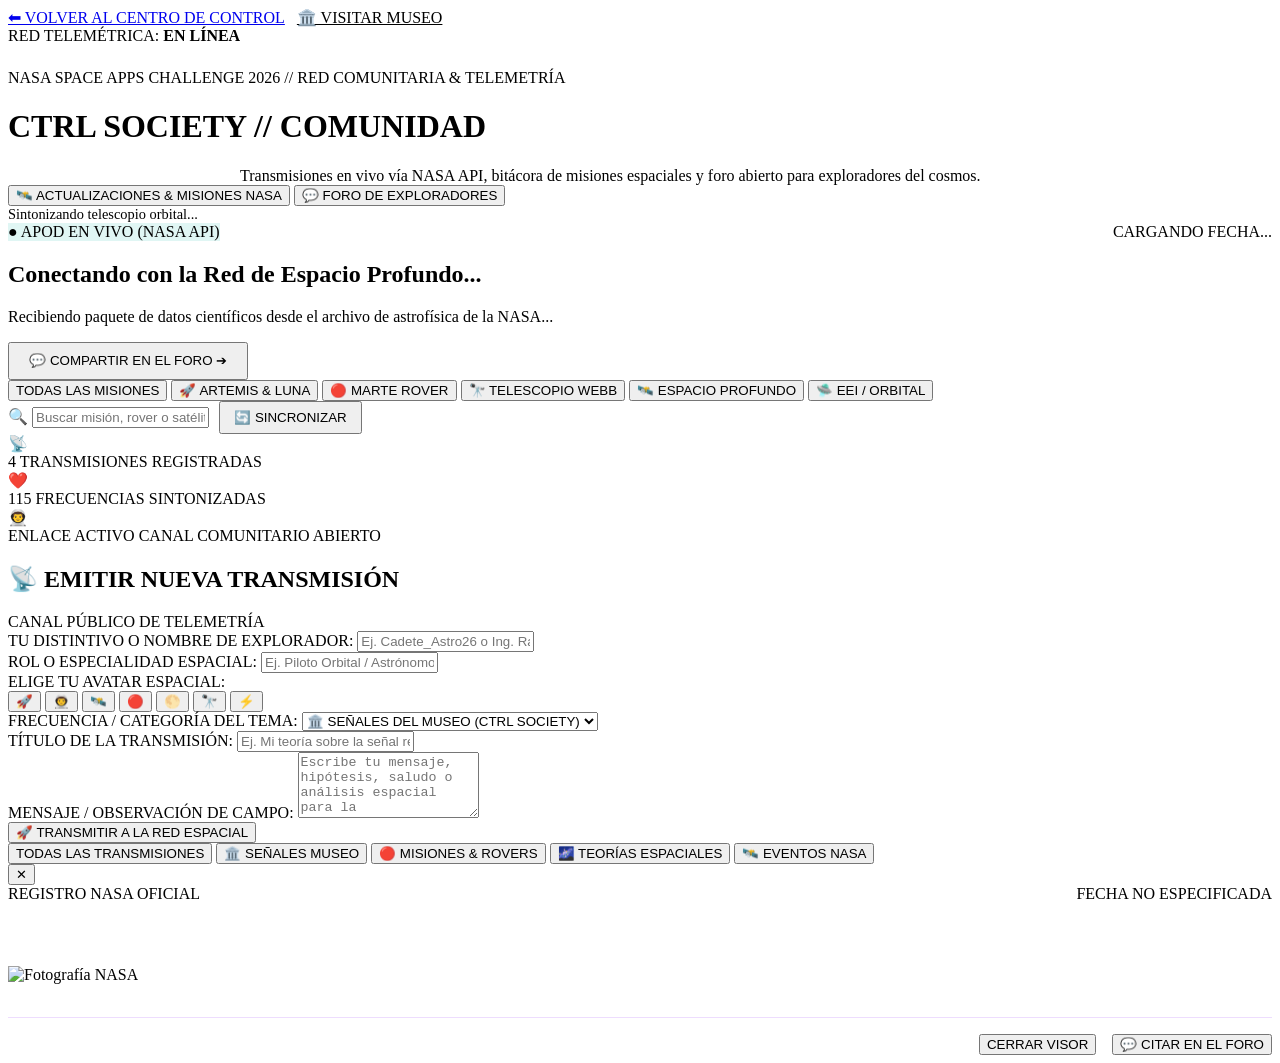
==== Html/comunidad.html @ 4af01898 "Restaurar identidad visual morado-naranja, carrusel lunar y seccion comunidad NASA" ====
<!DOCTYPE html>
<html lang="es">
<head>
  <meta charset="UTF-8" />
  <meta name="viewport" content="width=device-width, initial-scale=1.0" />
  <title>COMUNIDAD & TELEMETRÍA NASA | CTRL SOCIETY</title>
  <link rel="preconnect" href="https://fonts.googleapis.com" />
  <link rel="preconnect" href="https://fonts.gstatic.com" crossorigin />
  <link href="https://fonts.googleapis.com/css2?family=Orbitron:wght@600;800&family=Rajdhani:wght@500;600;700&display=swap" rel="stylesheet" />
  <link rel="stylesheet" href="../css/base.css" />
  <link rel="stylesheet" href="../css/comunidad.css" />
</head>
<body>
  <!-- FONDO ESPACIAL INTERACTIVO -->
  <div class="space-bg" aria-hidden="true">
    <div class="stars"></div>
    <div class="nebula-glow"></div>
  </div>

  <main class="screen">
    <!-- BARRA DE NAVEGACIÓN SUPERIOR -->
    <div class="sector-topbar" style="margin-bottom: 1.5rem;">
      <div style="display: flex; gap: 0.75rem; flex-wrap: wrap; align-items: center;">
        <a href="../index.html" class="btn-back">⬅ VOLVER AL CENTRO DE CONTROL</a>
        <a href="museo.html" class="btn-back" style="border-color: var(--purple-bright); color: var(--purple-bright);">🏛️ VISITAR MUSEO</a>
      </div>
      <div class="progress-pill compact" style="border-color: var(--status-ok);">
        <span class="live-dot"></span>
        <span style="color: var(--text-muted);">RED TELEMÉTRICA:</span>
        <strong style="color: var(--status-ok);">EN LÍNEA</strong>
      </div>
    </div>

    <!-- ENCABEZADO PRINCIPAL DE COMUNIDAD -->
    <header class="comunidad-header">
      <div class="hud-tag">NASA SPACE APPS CHALLENGE 2026 // RED COMUNITARIA & TELEMETRÍA</div>
      <h1><span class="title-orange">CTRL</span> <span class="title-purple">SOCIETY</span> // COMUNIDAD</h1>
      <p class="subtitle" style="max-width: 800px; margin: 0 auto;">
        Transmisiones en vivo vía NASA API, bitácora de misiones espaciales y foro abierto para exploradores del cosmos.
      </p>
    </header>

    <!-- SELECTOR DE PESTAÑAS (TABS) -->
    <nav class="comunidad-tabs" aria-label="Secciones de la comunidad">
      <button type="button" class="tab-control-btn active" data-target="nasa">
        <span>🛰️</span>
        <span>ACTUALIZACIONES & MISIONES NASA</span>
      </button>
      <button type="button" class="tab-control-btn" data-target="forum">
        <span>💬</span>
        <span>FORO DE EXPLORADORES</span>
      </button>
    </nav>

    <!-- =========================================================
         SECCIÓN 1: ACTUALIZACIONES Y MISIONES NASA (API LIVE)
         ========================================================= -->
    <section id="section-nasa" class="nasa-section" aria-label="Actualizaciones y Misiones NASA">
      <!-- APOD (FOTOGRAFÍA ASTRONÓMICA DEL DÍA) -->
      <article class="apod-hero-card" id="apod-card">
        <div class="apod-visual-wrap" id="apod-visual">
          <div style="color: var(--text-muted); font-size: 0.9rem;">Sintonizando telescopio orbital...</div>
        </div>
        <div class="apod-info-wrap">
          <div style="display: flex; justify-content: space-between; align-items: center; flex-wrap: wrap; gap: 0.5rem;">
            <span class="status-badge" id="apod-status-badge" style="background: rgba(46, 196, 182, 0.15); border: 1px solid var(--status-ok); color: var(--status-ok);">
              ● APOD EN VIVO (NASA API)
            </span>
            <span class="apod-date" id="apod-date">CARGANDO FECHA...</span>
          </div>

          <h2 class="apod-title" id="apod-title">Conectando con la Red de Espacio Profundo...</h2>
          <p class="apod-desc" id="apod-desc">
            Recibiendo paquete de datos científicos desde el archivo de astrofísica de la NASA...
          </p>

          <div class="apod-actions">
            <button type="button" class="btn-mission" id="btn-apod-share" style="width: auto; padding: 0.6rem 1.2rem;">
              <span>💬 COMPARTIR EN EL FORO</span>
              <span class="arrow">➔</span>
            </button>
          </div>
        </div>
      </article>

      <!-- BARRA DE FILTROS Y BÚSQUEDA DE MISIONES NASA -->
      <div class="mission-filters-bar">
        <div class="mission-categories" role="tablist" aria-label="Categorías de misiones">
          <button type="button" class="filter-chip active" data-category="all">TODAS LAS MISIONES</button>
          <button type="button" class="filter-chip" data-category="artemis">🚀 ARTEMIS & LUNA</button>
          <button type="button" class="filter-chip" data-category="marte">🔴 MARTE ROVER</button>
          <button type="button" class="filter-chip" data-category="jwst">🔭 TELESCOPIO WEBB</button>
          <button type="button" class="filter-chip" data-category="voyager">🛰️ ESPACIO PROFUNDO</button>
          <button type="button" class="filter-chip" data-category="iss">🛸 EEI / ORBITAL</button>
        </div>

        <div style="display: flex; gap: 0.6rem; align-items: center; flex-wrap: wrap;">
          <div class="search-box">
            <span>🔍</span>
            <input type="text" id="mission-search-input" placeholder="Buscar misión, rover o satélite..." />
          </div>
          <button type="button" id="btn-refresh-nasa" class="btn-back" style="padding: 0.45rem 0.85rem;" title="Sintonizar de nuevo con API de la NASA">
            🔄 SINCRONIZAR
          </button>
        </div>
      </div>

      <!-- GRID DE MISIONES NASA -->
      <div class="nasa-missions-grid" id="nasa-missions-grid">
        <!-- Renderizado dinámicamente vía comunidad.js -->
      </div>
    </section>

    <!-- =========================================================
         SECCIÓN 2: FORO DE EXPLORADORES (TRANSMISIONES)
         ========================================================= -->
    <section id="section-forum" class="forum-section hidden" aria-label="Foro de la Comunidad">
      <!-- FILA DE ESTADÍSTICAS HUD -->
      <div class="forum-stats-row">
        <div class="stat-box">
          <span class="stat-icon">📡</span>
          <div class="stat-meta">
            <span class="stat-number" id="stat-total-transmissions">4</span>
            <span class="stat-label">TRANSMISIONES REGISTRADAS</span>
          </div>
        </div>
        <div class="stat-box">
          <span class="stat-icon">❤️</span>
          <div class="stat-meta">
            <span class="stat-number" id="stat-total-tunes">115</span>
            <span class="stat-label">FRECUENCIAS SINTONIZADAS</span>
          </div>
        </div>
        <div class="stat-box">
          <span class="stat-icon">👨‍🚀</span>
          <div class="stat-meta">
            <span class="stat-number" style="color: var(--status-ok);">ENLACE ACTIVO</span>
            <span class="stat-label">CANAL COMUNITARIO ABIERTO</span>
          </div>
        </div>
      </div>

      <!-- PANEL DE NUEVA TRANSMISIÓN (PUBLICAR MENSAJE) -->
      <section class="new-post-panel" id="new-post-panel">
        <div class="panel-header">
          <h2><span>📡</span> EMITIR NUEVA TRANSMISIÓN</h2>
          <span class="hud-tag" style="margin-bottom: 0;">CANAL PÚBLICO DE TELEMETRÍA</span>
        </div>

        <form id="new-post-form">
          <div class="post-form-grid">
            <div class="form-group">
              <label for="post-author-input">TU DISTINTIVO O NOMBRE DE EXPLORADOR:</label>
              <input type="text" id="post-author-input" placeholder="Ej. Cadete_Astro26 o Ing. Ramirez" required maxlength="32" />
            </div>

            <div class="form-group">
              <label for="post-role-input">ROL O ESPECIALIDAD ESPACIAL:</label>
              <input type="text" id="post-role-input" placeholder="Ej. Piloto Orbital / Astrónomo Aficionado" maxlength="40" />
            </div>

            <div class="form-group">
              <label>ELIGE TU AVATAR ESPACIAL:</label>
              <input type="hidden" id="post-avatar-input" value="🚀" />
              <div class="avatar-selector">
                <button type="button" class="avatar-choice selected" data-avatar="🚀" title="Nave Espacial">🚀</button>
                <button type="button" class="avatar-choice" data-avatar="👨‍🚀" title="Astronauta">👨‍🚀</button>
                <button type="button" class="avatar-choice" data-avatar="🛰️" title="Satélite">🛰️</button>
                <button type="button" class="avatar-choice" data-avatar="🔴" title="Sector Marte">🔴</button>
                <button type="button" class="avatar-choice" data-avatar="🌕" title="Sector Luna">🌕</button>
                <button type="button" class="avatar-choice" data-avatar="🔭" title="Telescopio Webb">🔭</button>
                <button type="button" class="avatar-choice" data-avatar="⚡" title="Ingeniería">⚡</button>
              </div>
            </div>

            <div class="form-group">
              <label for="post-tag-input">FRECUENCIA / CATEGORÍA DEL TEMA:</label>
              <select id="post-tag-input">
                <option value="SEÑALES DEL MUSEO">🏛️ SEÑALES DEL MUSEO (CTRL SOCIETY)</option>
                <option value="MISIONES & ROVERS">🔴 MISIONES & ROVERS (MARTE/LUNA)</option>
                <option value="TEORÍAS & ESPACIO">🌌 TEORÍAS & ESPACIO PROFUNDO</option>
                <option value="EVENTOS NASA">🛰️ EVENTOS & LANZAMIENTOS NASA</option>
                <option value="COMUNIDAD GENERAL">💬 CHARLA DE EXPLORADORES</option>
              </select>
            </div>

            <div class="form-group full-width">
              <label for="post-title-input">TÍTULO DE LA TRANSMISIÓN:</label>
              <input type="text" id="post-title-input" placeholder="Ej. Mi teoría sobre la señal recuperada del rover Sojourner" required maxlength="100" />
            </div>

            <div class="form-group full-width">
              <label for="post-content-input">MENSAJE / OBSERVACIÓN DE CAMPO:</label>
              <textarea id="post-content-input" rows="4" placeholder="Escribe tu mensaje, hipótesis, saludo o análisis espacial para la tripulación..." required maxlength="1200"></textarea>
            </div>
          </div>

          <button type="submit" class="btn-transmit">
            <span>🚀 TRANSMITIR A LA RED ESPACIAL</span>
          </button>
        </form>
      </section>

      <!-- BARRA DE FILTROS DEL FORO -->
      <div class="mission-filters-bar forum-filter-bar">
        <div class="mission-categories" role="tablist" aria-label="Filtrar transmisiones">
          <button type="button" class="filter-chip active" data-tag="all">TODAS LAS TRANSMISIONES</button>
          <button type="button" class="filter-chip" data-tag="MUSEO">🏛️ SEÑALES MUSEO</button>
          <button type="button" class="filter-chip" data-tag="MISIONES">🔴 MISIONES & ROVERS</button>
          <button type="button" class="filter-chip" data-tag="TEORÍAS">🌌 TEORÍAS ESPACIALES</button>
          <button type="button" class="filter-chip" data-tag="EVENTOS">🛰️ EVENTOS NASA</button>
        </div>
      </div>

      <!-- LISTA DE TRANSMISIONES / HILOS DEL FORO -->
      <div class="forum-threads-list" id="forum-threads-list">
        <!-- Renderizado dinámicamente vía comunidad.js -->
      </div>
    </section>
  </main>

  <!-- =========================================================
       MODAL DE TELEMETRÍA DETALLADA NASA
       ========================================================= -->
  <div class="telemetry-modal" id="telemetry-modal" role="dialog" aria-modal="true" aria-labelledby="modal-title">
    <div class="telemetry-modal-dialog">
      <button type="button" class="modal-close-btn" id="modal-close-btn" aria-label="Cerrar telemetría">✕</button>
      
      <div style="display: flex; justify-content: space-between; align-items: center; flex-wrap: wrap; gap: 0.5rem;">
        <span class="hud-tag" id="modal-category">REGISTRO NASA OFICIAL</span>
        <span class="nasa-card-date" id="modal-date">FECHA NO ESPECIFICADA</span>
      </div>

      <h2 id="modal-title" style="font-family: var(--font-display); color: #fff; font-size: 1.4rem;">Cargando telemetría...</h2>

      <div class="modal-image-preview">
        <img id="modal-img" src="" alt="Fotografía NASA" />
      </div>

      <p id="modal-text" style="font-size: 1.02rem; line-height: 1.6; color: var(--text-main); white-space: pre-wrap;"></p>

      <div id="modal-tags" style="display: flex; gap: 0.5rem; flex-wrap: wrap; margin-top: 0.5rem;"></div>

      <div style="display: flex; justify-content: flex-end; gap: 1rem; margin-top: 1rem; border-top: 1px solid rgba(168, 85, 247, 0.2); padding-top: 1rem;">
        <button type="button" class="btn-back" onclick="closeTelemetryModal()">CERRAR VISOR</button>
        <button type="button" class="btn-mission" style="width: auto;" onclick="quoteMissionToForum()">
          <span>💬 CITAR EN EL FORO</span>
        </button>
      </div>
    </div>
  </div>

  <!-- SCRIPTS -->
  <script src="../js/data.js"></script>
  <script src="../js/comunidad.js"></script>
</body>
</html>
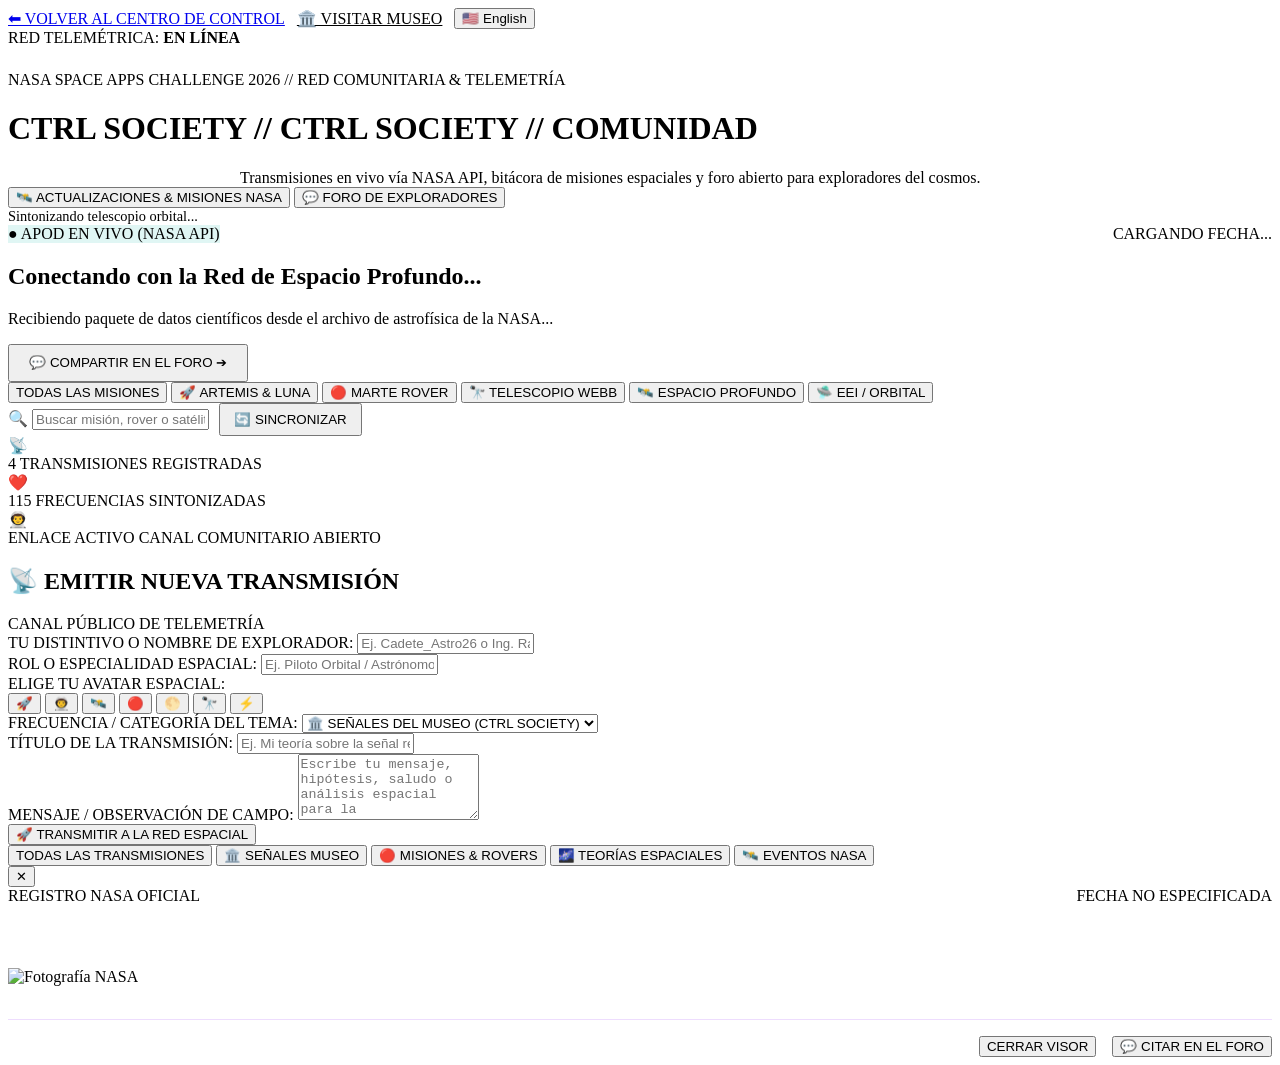
==== commit adf79d85: "feat(i18n): traduccion completa de interfaz, minijuegos y datos [skip netlify]" ====
--- a/Html/comunidad.html
+++ b/Html/comunidad.html
@@ -3,7 +3,7 @@
 <head>
   <meta charset="UTF-8" />
   <meta name="viewport" content="width=device-width, initial-scale=1.0" />
-  <title>COMUNIDAD & TELEMETRÍA NASA | CTRL SOCIETY</title>
+  <title>COMUNIDAD &amp; TELEMETRÍA NASA | CTRL SOCIETY</title>
   <link rel="preconnect" href="https://fonts.googleapis.com" />
   <link rel="preconnect" href="https://fonts.gstatic.com" crossorigin />
   <link href="https://fonts.googleapis.com/css2?family=Orbitron:wght@600;800&family=Rajdhani:wght@500;600;700&display=swap" rel="stylesheet" />
@@ -11,7 +11,7 @@
   <link rel="stylesheet" href="../css/comunidad.css" />
 </head>
 <body>
-  <!-- FONDO ESPACIAL INTERACTIVO -->
+  <!-- FONDO ESPACIAL -->
   <div class="space-bg" aria-hidden="true">
     <div class="stars"></div>
     <div class="nebula-glow"></div>
@@ -21,146 +21,167 @@
     <!-- BARRA DE NAVEGACIÓN SUPERIOR -->
     <div class="sector-topbar" style="margin-bottom: 1.5rem;">
       <div style="display: flex; gap: 0.75rem; flex-wrap: wrap; align-items: center;">
-        <a href="../index.html" class="btn-back">⬅ VOLVER AL CENTRO DE CONTROL</a>
-        <a href="museo.html" class="btn-back" style="border-color: var(--purple-bright); color: var(--purple-bright);">🏛️ VISITAR MUSEO</a>
+        <a href="../index.html" class="btn-back" data-i18n="backToControlCenter">⬅ VOLVER AL CENTRO DE CONTROL</a>
+        <a href="museo.html" class="btn-back"
+           style="border-color: var(--purple-bright); color: var(--purple-bright);"
+           data-i18n="visitMuseumBtn">🏛️ VISITAR MUSEO</a>
+
+        <!-- LANGUAGE TOGGLE -->
+        <button type="button" id="btn-language-toggle" class="btn-lang-toggle" aria-label="Switch to English">
+          🇺🇸 English
+        </button>
       </div>
       <div class="progress-pill compact" style="border-color: var(--status-ok);">
         <span class="live-dot"></span>
-        <span style="color: var(--text-muted);">RED TELEMÉTRICA:</span>
-        <strong style="color: var(--status-ok);">EN LÍNEA</strong>
+        <span style="color: var(--text-muted);" data-i18n="teleNetwork">RED TELEMÉTRICA:</span>
+        <strong style="color: var(--status-ok);" data-i18n="online">EN LÍNEA</strong>
       </div>
     </div>
 
-    <!-- ENCABEZADO PRINCIPAL DE COMUNIDAD -->
+    <!-- ENCABEZADO PRINCIPAL -->
     <header class="comunidad-header">
-      <div class="hud-tag">NASA SPACE APPS CHALLENGE 2026 // RED COMUNITARIA & TELEMETRÍA</div>
-      <h1><span class="title-orange">CTRL</span> <span class="title-purple">SOCIETY</span> // COMUNIDAD</h1>
-      <p class="subtitle" style="max-width: 800px; margin: 0 auto;">
+      <div class="hud-tag" data-i18n="comunidadHudTag">NASA SPACE APPS CHALLENGE 2026 // RED COMUNITARIA &amp; TELEMETRÍA</div>
+      <h1>
+        <span class="title-orange">CTRL</span>
+        <span class="title-purple">SOCIETY</span>
+        // <span data-i18n="comunidadTitle">CTRL SOCIETY // COMUNIDAD</span>
+      </h1>
+      <p class="subtitle" style="max-width: 800px; margin: 0 auto;" data-i18n="comunidadSubtitle">
         Transmisiones en vivo vía NASA API, bitácora de misiones espaciales y foro abierto para exploradores del cosmos.
       </p>
     </header>
 
-    <!-- SELECTOR DE PESTAÑAS (TABS) -->
+    <!-- TABS -->
     <nav class="comunidad-tabs" aria-label="Secciones de la comunidad">
       <button type="button" class="tab-control-btn active" data-target="nasa">
         <span>🛰️</span>
-        <span>ACTUALIZACIONES & MISIONES NASA</span>
+        <span data-i18n="tabNasa">ACTUALIZACIONES &amp; MISIONES NASA</span>
       </button>
       <button type="button" class="tab-control-btn" data-target="forum">
         <span>💬</span>
-        <span>FORO DE EXPLORADORES</span>
+        <span data-i18n="tabForum">FORO DE EXPLORADORES</span>
       </button>
     </nav>
 
-    <!-- =========================================================
-         SECCIÓN 1: ACTUALIZACIONES Y MISIONES NASA (API LIVE)
-         ========================================================= -->
+    <!-- SECCIÓN 1: NASA -->
     <section id="section-nasa" class="nasa-section" aria-label="Actualizaciones y Misiones NASA">
-      <!-- APOD (FOTOGRAFÍA ASTRONÓMICA DEL DÍA) -->
+      <!-- APOD -->
       <article class="apod-hero-card" id="apod-card">
         <div class="apod-visual-wrap" id="apod-visual">
-          <div style="color: var(--text-muted); font-size: 0.9rem;">Sintonizando telescopio orbital...</div>
+          <div style="color: var(--text-muted); font-size: 0.9rem;" data-i18n="tuningTelescope">Sintonizando telescopio orbital...</div>
         </div>
         <div class="apod-info-wrap">
           <div style="display: flex; justify-content: space-between; align-items: center; flex-wrap: wrap; gap: 0.5rem;">
-            <span class="status-badge" id="apod-status-badge" style="background: rgba(46, 196, 182, 0.15); border: 1px solid var(--status-ok); color: var(--status-ok);">
+            <span class="status-badge" id="apod-status-badge"
+                  style="background: rgba(46, 196, 182, 0.15); border: 1px solid var(--status-ok); color: var(--status-ok);"
+                  data-i18n="apodLive">
               ● APOD EN VIVO (NASA API)
             </span>
-            <span class="apod-date" id="apod-date">CARGANDO FECHA...</span>
-          </div>
-
-          <h2 class="apod-title" id="apod-title">Conectando con la Red de Espacio Profundo...</h2>
-          <p class="apod-desc" id="apod-desc">
+            <span class="apod-date" id="apod-date" data-i18n="loadingDate">CARGANDO FECHA...</span>
+          </div>
+
+          <h2 class="apod-title" id="apod-title" data-i18n="connectingDSN">Conectando con la Red de Espacio Profundo...</h2>
+          <p class="apod-desc" id="apod-desc" data-i18n="receivingData">
             Recibiendo paquete de datos científicos desde el archivo de astrofísica de la NASA...
           </p>
 
           <div class="apod-actions">
             <button type="button" class="btn-mission" id="btn-apod-share" style="width: auto; padding: 0.6rem 1.2rem;">
-              <span>💬 COMPARTIR EN EL FORO</span>
+              <span data-i18n="shareInForum">💬 COMPARTIR EN EL FORO</span>
               <span class="arrow">➔</span>
             </button>
           </div>
         </div>
       </article>
 
-      <!-- BARRA DE FILTROS Y BÚSQUEDA DE MISIONES NASA -->
+      <!-- FILTROS DE MISIONES -->
       <div class="mission-filters-bar">
         <div class="mission-categories" role="tablist" aria-label="Categorías de misiones">
-          <button type="button" class="filter-chip active" data-category="all">TODAS LAS MISIONES</button>
-          <button type="button" class="filter-chip" data-category="artemis">🚀 ARTEMIS & LUNA</button>
-          <button type="button" class="filter-chip" data-category="marte">🔴 MARTE ROVER</button>
-          <button type="button" class="filter-chip" data-category="jwst">🔭 TELESCOPIO WEBB</button>
-          <button type="button" class="filter-chip" data-category="voyager">🛰️ ESPACIO PROFUNDO</button>
-          <button type="button" class="filter-chip" data-category="iss">🛸 EEI / ORBITAL</button>
+          <button type="button" class="filter-chip active" data-category="all" data-i18n="filterAll">TODAS LAS MISIONES</button>
+          <button type="button" class="filter-chip" data-category="artemis" data-i18n="filterArtemis">🚀 ARTEMIS &amp; LUNA</button>
+          <button type="button" class="filter-chip" data-category="marte" data-i18n="filterMarte2">🔴 MARTE ROVER</button>
+          <button type="button" class="filter-chip" data-category="jwst" data-i18n="filterJwst">🔭 TELESCOPIO WEBB</button>
+          <button type="button" class="filter-chip" data-category="voyager" data-i18n="filterVoyager">🛰️ ESPACIO PROFUNDO</button>
+          <button type="button" class="filter-chip" data-category="iss" data-i18n="issFilter">🛸 EEI / ORBITAL</button>
         </div>
 
         <div style="display: flex; gap: 0.6rem; align-items: center; flex-wrap: wrap;">
           <div class="search-box">
             <span>🔍</span>
-            <input type="text" id="mission-search-input" placeholder="Buscar misión, rover o satélite..." />
-          </div>
-          <button type="button" id="btn-refresh-nasa" class="btn-back" style="padding: 0.45rem 0.85rem;" title="Sintonizar de nuevo con API de la NASA">
+            <input type="text" id="mission-search-input"
+                   data-i18n-placeholder="searchPlaceholder"
+                   placeholder="Buscar misión, rover o satélite..." />
+          </div>
+          <button type="button" id="btn-refresh-nasa" class="btn-back"
+                  style="padding: 0.45rem 0.85rem;"
+                  data-i18n-title="syncTitle"
+                  data-i18n="syncBtn"
+                  title="Sintonizar de nuevo con API de la NASA">
             🔄 SINCRONIZAR
           </button>
         </div>
       </div>
 
-      <!-- GRID DE MISIONES NASA -->
+      <!-- GRID DE MISIONES -->
       <div class="nasa-missions-grid" id="nasa-missions-grid">
-        <!-- Renderizado dinámicamente vía comunidad.js -->
+        <!-- renderizado por comunidad.js -->
       </div>
     </section>
 
-    <!-- =========================================================
-         SECCIÓN 2: FORO DE EXPLORADORES (TRANSMISIONES)
-         ========================================================= -->
+    <!-- SECCIÓN 2: FORO -->
     <section id="section-forum" class="forum-section hidden" aria-label="Foro de la Comunidad">
-      <!-- FILA DE ESTADÍSTICAS HUD -->
+      <!-- ESTADÍSTICAS HUD -->
       <div class="forum-stats-row">
         <div class="stat-box">
           <span class="stat-icon">📡</span>
           <div class="stat-meta">
             <span class="stat-number" id="stat-total-transmissions">4</span>
-            <span class="stat-label">TRANSMISIONES REGISTRADAS</span>
+            <span class="stat-label" data-i18n="statTransmissions">TRANSMISIONES REGISTRADAS</span>
           </div>
         </div>
         <div class="stat-box">
           <span class="stat-icon">❤️</span>
           <div class="stat-meta">
             <span class="stat-number" id="stat-total-tunes">115</span>
-            <span class="stat-label">FRECUENCIAS SINTONIZADAS</span>
+            <span class="stat-label" data-i18n="statTuned">FRECUENCIAS SINTONIZADAS</span>
           </div>
         </div>
         <div class="stat-box">
           <span class="stat-icon">👨‍🚀</span>
           <div class="stat-meta">
-            <span class="stat-number" style="color: var(--status-ok);">ENLACE ACTIVO</span>
-            <span class="stat-label">CANAL COMUNITARIO ABIERTO</span>
-          </div>
-        </div>
-      </div>
-
-      <!-- PANEL DE NUEVA TRANSMISIÓN (PUBLICAR MENSAJE) -->
+            <span class="stat-number" style="color: var(--status-ok);" data-i18n="linkActive">ENLACE ACTIVO</span>
+            <span class="stat-label" data-i18n="communityChannel">CANAL COMUNITARIO ABIERTO</span>
+          </div>
+        </div>
+      </div>
+
+      <!-- NUEVA TRANSMISIÓN -->
       <section class="new-post-panel" id="new-post-panel">
         <div class="panel-header">
-          <h2><span>📡</span> EMITIR NUEVA TRANSMISIÓN</h2>
-          <span class="hud-tag" style="margin-bottom: 0;">CANAL PÚBLICO DE TELEMETRÍA</span>
+          <h2><span>📡</span> <span data-i18n="newTransmission">EMITIR NUEVA TRANSMISIÓN</span></h2>
+          <span class="hud-tag" style="margin-bottom: 0;" data-i18n="publicChannel">CANAL PÚBLICO DE TELEMETRÍA</span>
         </div>
 
         <form id="new-post-form">
           <div class="post-form-grid">
             <div class="form-group">
-              <label for="post-author-input">TU DISTINTIVO O NOMBRE DE EXPLORADOR:</label>
-              <input type="text" id="post-author-input" placeholder="Ej. Cadete_Astro26 o Ing. Ramirez" required maxlength="32" />
-            </div>
-
-            <div class="form-group">
-              <label for="post-role-input">ROL O ESPECIALIDAD ESPACIAL:</label>
-              <input type="text" id="post-role-input" placeholder="Ej. Piloto Orbital / Astrónomo Aficionado" maxlength="40" />
-            </div>
-
-            <div class="form-group">
-              <label>ELIGE TU AVATAR ESPACIAL:</label>
+              <label for="post-author-input" data-i18n="authorLabel">TU DISTINTIVO O NOMBRE DE EXPLORADOR:</label>
+              <input type="text" id="post-author-input"
+                     data-i18n-placeholder="authorPlaceholder"
+                     placeholder="Ej. Cadete_Astro26 o Ing. Ramirez"
+                     required maxlength="32" />
+            </div>
+
+            <div class="form-group">
+              <label for="post-role-input" data-i18n="roleLabel">ROL O ESPECIALIDAD ESPACIAL:</label>
+              <input type="text" id="post-role-input"
+                     data-i18n-placeholder="rolePlaceholder"
+                     placeholder="Ej. Piloto Orbital / Astrónomo Aficionado"
+                     maxlength="40" />
+            </div>
+
+            <div class="form-group">
+              <label data-i18n="avatarLabel">ELIGE TU AVATAR ESPACIAL:</label>
               <input type="hidden" id="post-avatar-input" value="🚀" />
               <div class="avatar-selector">
                 <button type="button" class="avatar-choice selected" data-avatar="🚀" title="Nave Espacial">🚀</button>
@@ -174,67 +195,73 @@
             </div>
 
             <div class="form-group">
-              <label for="post-tag-input">FRECUENCIA / CATEGORÍA DEL TEMA:</label>
+              <label for="post-tag-input" data-i18n="tagLabel">FRECUENCIA / CATEGORÍA DEL TEMA:</label>
               <select id="post-tag-input">
-                <option value="SEÑALES DEL MUSEO">🏛️ SEÑALES DEL MUSEO (CTRL SOCIETY)</option>
-                <option value="MISIONES & ROVERS">🔴 MISIONES & ROVERS (MARTE/LUNA)</option>
-                <option value="TEORÍAS & ESPACIO">🌌 TEORÍAS & ESPACIO PROFUNDO</option>
-                <option value="EVENTOS NASA">🛰️ EVENTOS & LANZAMIENTOS NASA</option>
-                <option value="COMUNIDAD GENERAL">💬 CHARLA DE EXPLORADORES</option>
+                <option value="SEÑALES DEL MUSEO" data-i18n="tagMuseum">🏛️ SEÑALES DEL MUSEO (CTRL SOCIETY)</option>
+                <option value="MISIONES &amp; ROVERS" data-i18n="tagMissions">🔴 MISIONES &amp; ROVERS (MARTE/LUNA)</option>
+                <option value="TEORÍAS &amp; ESPACIO" data-i18n="tagTheories">🌌 TEORÍAS &amp; ESPACIO PROFUNDO</option>
+                <option value="EVENTOS NASA" data-i18n="tagNasa">🛰️ EVENTOS &amp; LANZAMIENTOS NASA</option>
+                <option value="COMUNIDAD GENERAL" data-i18n="tagGeneral">💬 CHARLA DE EXPLORADORES</option>
               </select>
             </div>
 
             <div class="form-group full-width">
-              <label for="post-title-input">TÍTULO DE LA TRANSMISIÓN:</label>
-              <input type="text" id="post-title-input" placeholder="Ej. Mi teoría sobre la señal recuperada del rover Sojourner" required maxlength="100" />
+              <label for="post-title-input" data-i18n="titleLabel">TÍTULO DE LA TRANSMISIÓN:</label>
+              <input type="text" id="post-title-input"
+                     data-i18n-placeholder="titlePlaceholder"
+                     placeholder="Ej. Mi teoría sobre la señal recuperada del rover Sojourner"
+                     required maxlength="100" />
             </div>
 
             <div class="form-group full-width">
-              <label for="post-content-input">MENSAJE / OBSERVACIÓN DE CAMPO:</label>
-              <textarea id="post-content-input" rows="4" placeholder="Escribe tu mensaje, hipótesis, saludo o análisis espacial para la tripulación..." required maxlength="1200"></textarea>
+              <label for="post-content-input" data-i18n="messageLabel">MENSAJE / OBSERVACIÓN DE CAMPO:</label>
+              <textarea id="post-content-input" rows="4"
+                        data-i18n-placeholder="messagePlaceholder"
+                        placeholder="Escribe tu mensaje, hipótesis, saludo o análisis espacial para la tripulación..."
+                        required maxlength="1200"></textarea>
             </div>
           </div>
 
           <button type="submit" class="btn-transmit">
-            <span>🚀 TRANSMITIR A LA RED ESPACIAL</span>
+            <span data-i18n="transmitBtn">🚀 TRANSMITIR A LA RED ESPACIAL</span>
           </button>
         </form>
       </section>
 
-      <!-- BARRA DE FILTROS DEL FORO -->
+      <!-- FILTROS DEL FORO -->
       <div class="mission-filters-bar forum-filter-bar">
         <div class="mission-categories" role="tablist" aria-label="Filtrar transmisiones">
-          <button type="button" class="filter-chip active" data-tag="all">TODAS LAS TRANSMISIONES</button>
-          <button type="button" class="filter-chip" data-tag="MUSEO">🏛️ SEÑALES MUSEO</button>
-          <button type="button" class="filter-chip" data-tag="MISIONES">🔴 MISIONES & ROVERS</button>
-          <button type="button" class="filter-chip" data-tag="TEORÍAS">🌌 TEORÍAS ESPACIALES</button>
-          <button type="button" class="filter-chip" data-tag="EVENTOS">🛰️ EVENTOS NASA</button>
-        </div>
-      </div>
-
-      <!-- LISTA DE TRANSMISIONES / HILOS DEL FORO -->
+          <button type="button" class="filter-chip active" data-tag="all" data-i18n="filterAllForumTransmissions">TODAS LAS TRANSMISIONES</button>
+          <button type="button" class="filter-chip" data-tag="MUSEO" data-i18n="filterMuseumForum">🏛️ SEÑALES MUSEO</button>
+          <button type="button" class="filter-chip" data-tag="MISIONES" data-i18n="filterMissionsForum">🔴 MISIONES &amp; ROVERS</button>
+          <button type="button" class="filter-chip" data-tag="TEORÍAS" data-i18n="filterTheoriesForum">🌌 TEORÍAS ESPACIALES</button>
+          <button type="button" class="filter-chip" data-tag="EVENTOS" data-i18n="filterEventsForum">🛰️ EVENTOS NASA</button>
+        </div>
+      </div>
+
+      <!-- LISTA DE TRANSMISIONES -->
       <div class="forum-threads-list" id="forum-threads-list">
-        <!-- Renderizado dinámicamente vía comunidad.js -->
+        <!-- renderizado por comunidad.js -->
       </div>
     </section>
   </main>
 
-  <!-- =========================================================
-       MODAL DE TELEMETRÍA DETALLADA NASA
-       ========================================================= -->
+  <!-- MODAL DE TELEMETRÍA NASA -->
   <div class="telemetry-modal" id="telemetry-modal" role="dialog" aria-modal="true" aria-labelledby="modal-title">
     <div class="telemetry-modal-dialog">
-      <button type="button" class="modal-close-btn" id="modal-close-btn" aria-label="Cerrar telemetría">✕</button>
-      
+      <button type="button" class="modal-close-btn" id="modal-close-btn"
+              data-i18n-aria="ariaCloseModal" aria-label="Cerrar telemetría">✕</button>
+
       <div style="display: flex; justify-content: space-between; align-items: center; flex-wrap: wrap; gap: 0.5rem;">
-        <span class="hud-tag" id="modal-category">REGISTRO NASA OFICIAL</span>
-        <span class="nasa-card-date" id="modal-date">FECHA NO ESPECIFICADA</span>
-      </div>
-
-      <h2 id="modal-title" style="font-family: var(--font-display); color: #fff; font-size: 1.4rem;">Cargando telemetría...</h2>
+        <span class="hud-tag" id="modal-category" data-i18n="modalNasaRecord">REGISTRO NASA OFICIAL</span>
+        <span class="nasa-card-date" id="modal-date" data-i18n="modalNoDate">FECHA NO ESPECIFICADA</span>
+      </div>
+
+      <h2 id="modal-title" style="font-family: var(--font-display); color: #fff; font-size: 1.4rem;"
+          data-i18n="modalLoadingTele">Cargando telemetría...</h2>
 
       <div class="modal-image-preview">
-        <img id="modal-img" src="" alt="Fotografía NASA" />
+        <img id="modal-img" src="" data-i18n-aria="modalNasaPhoto" alt="Fotografía NASA" />
       </div>
 
       <p id="modal-text" style="font-size: 1.02rem; line-height: 1.6; color: var(--text-main); white-space: pre-wrap;"></p>
@@ -242,15 +269,16 @@
       <div id="modal-tags" style="display: flex; gap: 0.5rem; flex-wrap: wrap; margin-top: 0.5rem;"></div>
 
       <div style="display: flex; justify-content: flex-end; gap: 1rem; margin-top: 1rem; border-top: 1px solid rgba(168, 85, 247, 0.2); padding-top: 1rem;">
-        <button type="button" class="btn-back" onclick="closeTelemetryModal()">CERRAR VISOR</button>
+        <button type="button" class="btn-back" onclick="closeTelemetryModal()" data-i18n="closeVisor">CERRAR VISOR</button>
         <button type="button" class="btn-mission" style="width: auto;" onclick="quoteMissionToForum()">
-          <span>💬 CITAR EN EL FORO</span>
+          <span data-i18n="quoteInForum">💬 CITAR EN EL FORO</span>
         </button>
       </div>
     </div>
   </div>
 
   <!-- SCRIPTS -->
+  <script src="../js/translations.js"></script>
   <script src="../js/data.js"></script>
   <script src="../js/comunidad.js"></script>
 </body>
